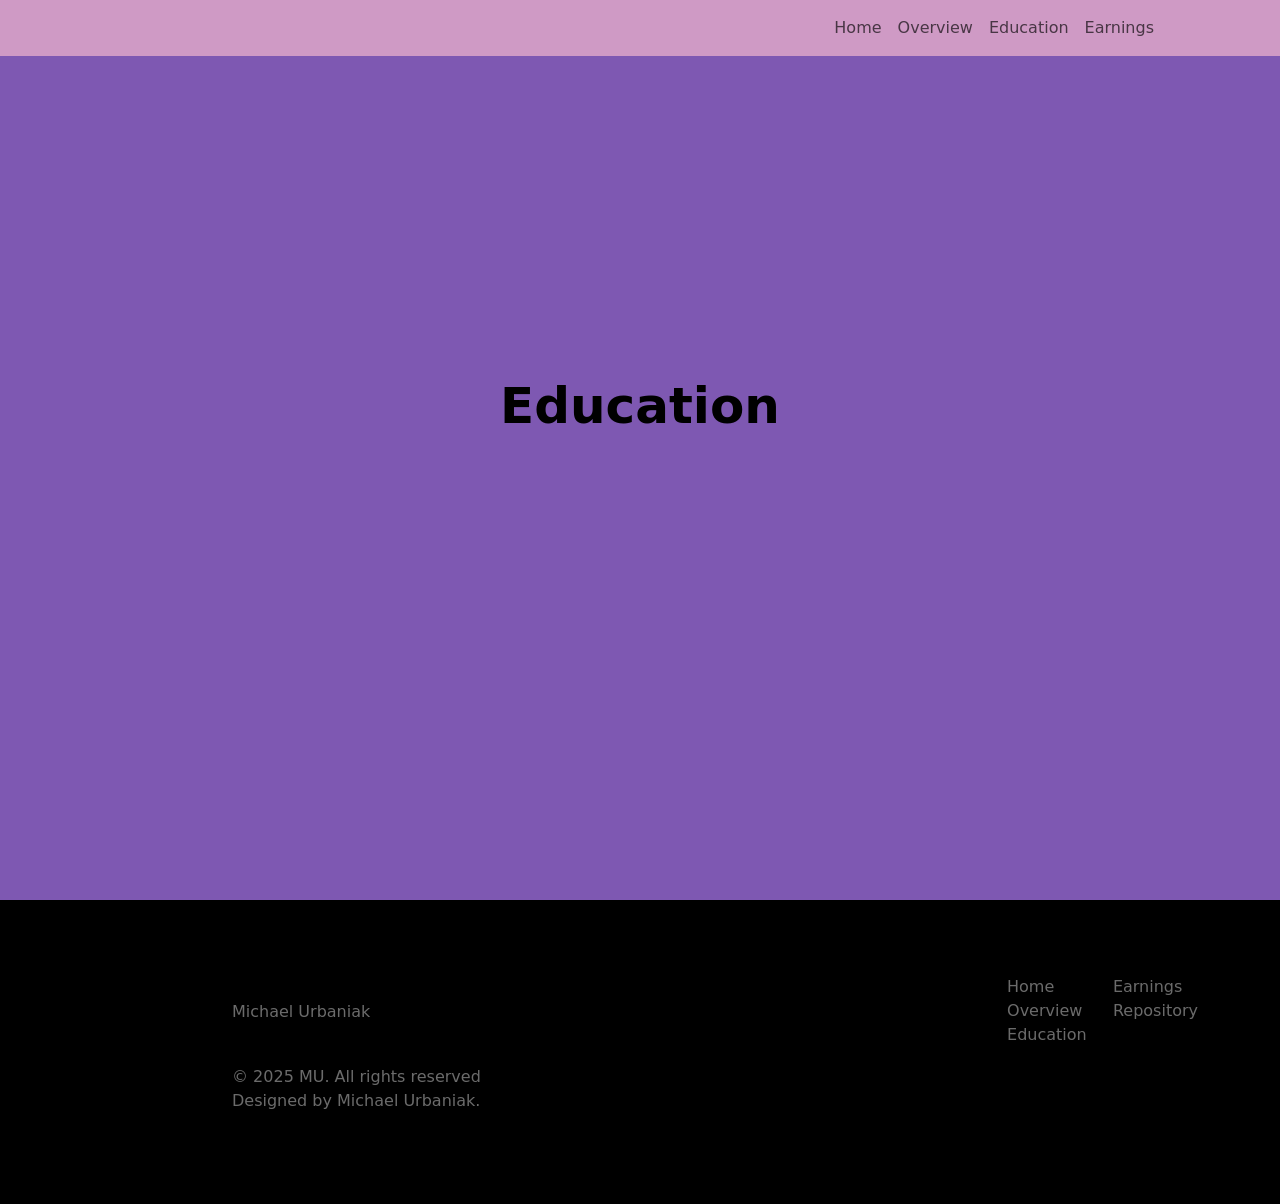
==== education.html @ b7522c2d "1" ====
<!DOCTYPE html>
<html lang="en">
<head>
  <title>LeBron James</title>
  <meta charset="utf-8">
  <meta name="viewport" content="width=device-width, initial-scale=1">
  <link href="https://cdn.jsdelivr.net/npm/bootstrap@5.3.3/dist/css/bootstrap.min.css" rel="stylesheet">
  <script src="https://cdn.jsdelivr.net/npm/bootstrap@5.3.3/dist/js/bootstrap.bundle.min.js"></script>
  <link rel="stylesheet" href="education.css">
</head>
<body>

  <nav class="navbar navbar-expand-md navbar-light fixed-top" id="navbar">
    <div class="container px-4 px-lg-5">
        <a class="navbar-brand" href="#">
            <img src="" height="70px">
        </a>
        <button class="navbar-toggler navbar-toggler-right" data-bs-toggle="collapse" data-bs-target="#navbarcollapse">
            <span class="navbar-toggler-icon"></span>
        </button>
        <div class="collapse navbar-collapse" id="navbarcollapse">
            <ul class="navbar-nav ms-auto">
                <li class="nav-item">
                    <a class="nav-link" href="index.html">Home</a>
                </li>
                <li class="nav-item">
                    <a class="nav-link" href="over.html">Overview</a>
                </li>
                <li class="nav-item">
                    <a class="nav-link" href="education.html">Education</a>
                </li>
                <li class="nav-item">
                    <a class="nav-link" href="money.html">Earnings</a>
                </li>
            </ul>
        </div>
    </div>
</nav>

<section class="home1">
    <div class="text2">
        <h1 class="mb-4 title">Education</h1>
        <img src="" height="300px">
        <p></p>
    </div>
</section>

  <footer class="footer bg-black">
    <div class="container ">
    
    <div class="text">
    <p class="company">Michael Urbaniak</p>
    <p class="copyright">© 2025 MU. All rights reserved <br> Designed by Michael Urbaniak.</p>
    </div>
    <div class="text">
        <a href="index.html">Home</a>
        <a href="over.html">Overview</a>
        <a href="education.html">Education</a>
    </div>
    <div class="text">
        <a href="earnings.html">Earnings</a>
        <a href="">Repository</a>
    </div>
    </div>
    </footer>

<script src="script.js"></script>
</body>
</html>
---- education.css ----
h1 {
    font-size: 50px;
    font-weight: bold;
}

footer .container{
    display: flex;
    flex-direction: row;
    flex-wrap: wrap;
    gap: 20px;
    justify-content: space-between;
    padding-top: 75px;
    padding-bottom: 75px;


}

footer .text{
    display: flex;
    flex-direction: column;
}

footer .text p.company {
    color: rgb(107, 107, 107);
}

footer .text a,
footer .text p.copyright {
    color: rgb(107, 107, 107);
    text-decoration: none;
}

footer .text a:hover {
    color: rgb(155, 155, 155);
    text-decoration: underline;
}

#navbar {
    transition: 0.3s ease;
    background-color: #cf9ac5;

    button.navbar-toggler {
        border: none;
        box-shadow: none;
    }

    .nav-link.active {
        color: var(--highlight);
    }
    .nav-link:hover {
        color: #fff;
    }
}

.navbar.scrolled {
    background: #cf9ac5;
    backdrop-filter: blur(10px);
    box-shadow: 0 2px 10px rgba(0, 0, 0, 0.3);
}

.home1 {
    display: flex;
    align-items: center;
    justify-content: center; 
    padding: 20px;
    text-align:center;
    margin-left: auto;
    margin-right: auto;
    background-color: #7e58b2;
    height: 100vh;
    width: 100%; 

    .text2{
        font-weight: bold;
        color:rgb(0, 0, 0);
        background-color: rgba(255, 255, 255, 0);
    }

    .title{
        font-weight: bold;
        color:rgb(0, 0, 0);
        background-color: rgba(0, 0, 0, 0.0);
    }
}

p {
    margin-left: 500px;
    margin-right: 500px;
    padding-top: 25px;
}

button {
    background-color: #cf9ac5;
    border-radius: 5px;
    font-weight: bold;
}

.company {
    margin-left: 150px;
}

.copyright {
    margin-left: 150px;
}

@media (max-width: 768px) {
    .title {
        font-size: 2rem;
    }

    p {
        font-size: 0.9rem;
        margin: 0 20px;
    }

    .navbar-collapse {
        text-align: center;
    }

    footer .container {
        padding-top: 30px;
        padding-bottom: 30px;
    }

    footer .text {
        text-align: center;
    }
}

@media (max-width: 480px) {
    .title {
        font-size: 1.5rem;
    }

    p {
        font-size: 0.85rem;
        margin: 0 15px;
    }

    img {
        height: 200px;
    }
}
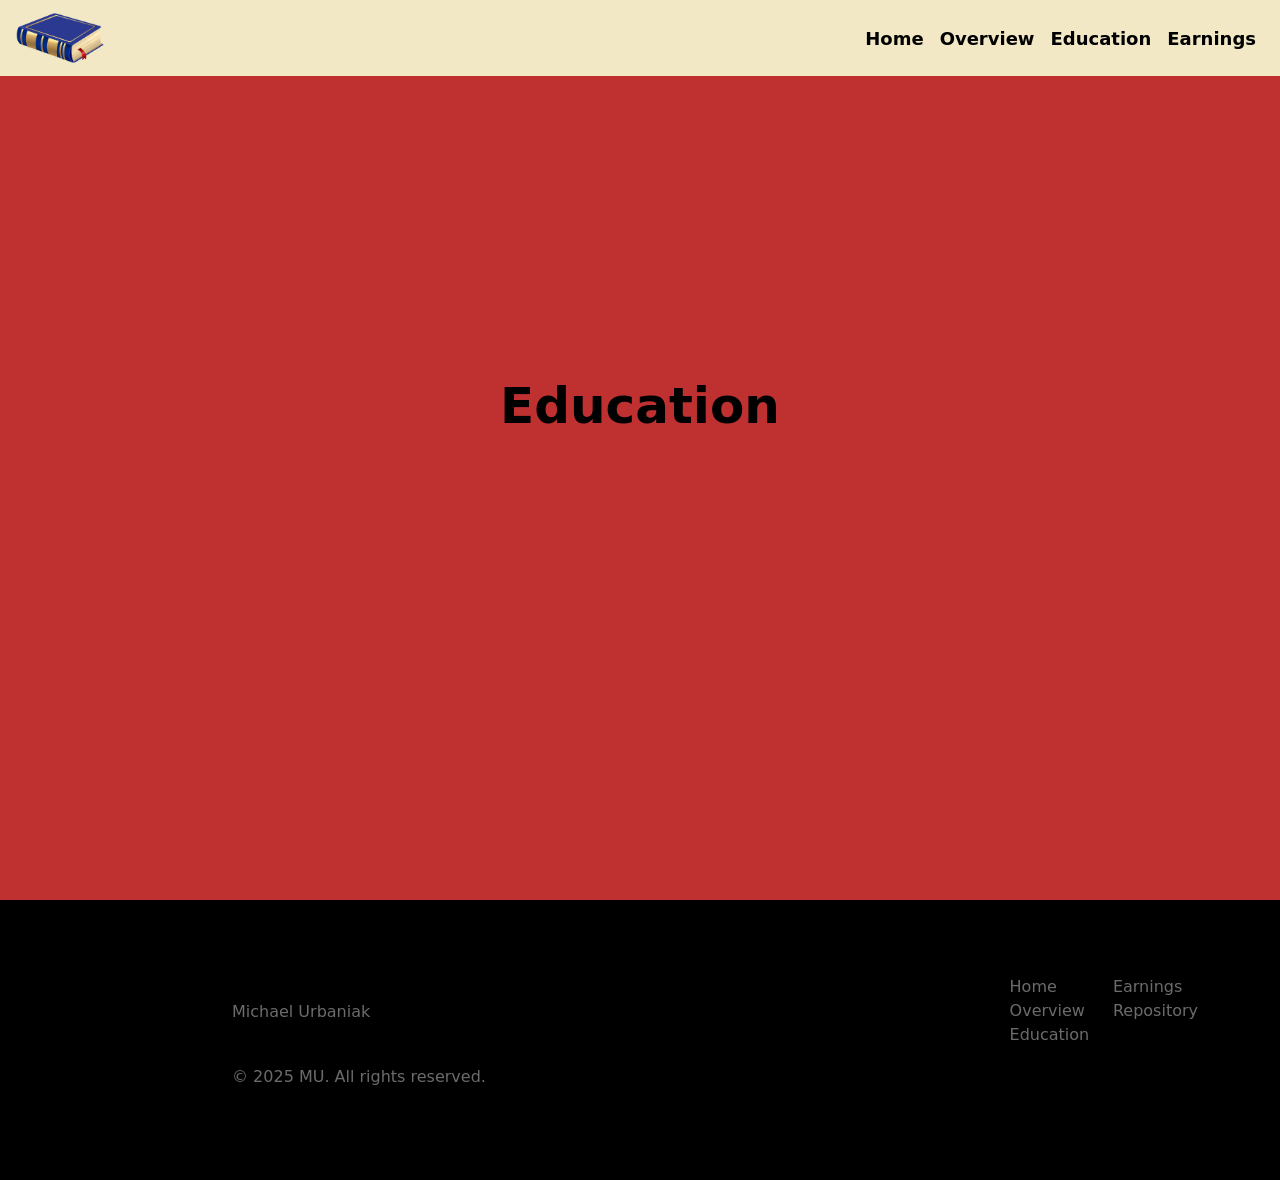
==== commit a1d1d7f1: "qw" ====
--- a/education.html
+++ b/education.html
@@ -1,7 +1,7 @@
 <!DOCTYPE html>
 <html lang="en">
 <head>
-  <title>LeBron James</title>
+    <title>April Project - Author Career</title>
   <meta charset="utf-8">
   <meta name="viewport" content="width=device-width, initial-scale=1">
   <link href="https://cdn.jsdelivr.net/npm/bootstrap@5.3.3/dist/css/bootstrap.min.css" rel="stylesheet">
@@ -11,9 +11,9 @@
 <body>
 
   <nav class="navbar navbar-expand-md navbar-light fixed-top" id="navbar">
-    <div class="container px-4 px-lg-5">
+    <div class="container-fluid px-3">
         <a class="navbar-brand" href="#">
-            <img src="" height="70px">
+            <img src="book.png" height="50px">
         </a>
         <button class="navbar-toggler navbar-toggler-right" data-bs-toggle="collapse" data-bs-target="#navbarcollapse">
             <span class="navbar-toggler-icon"></span>
@@ -50,7 +50,7 @@
     
     <div class="text">
     <p class="company">Michael Urbaniak</p>
-    <p class="copyright">© 2025 MU. All rights reserved <br> Designed by Michael Urbaniak.</p>
+    <p class="copyright">© 2025 MU. All rights reserved.</p>
     </div>
     <div class="text">
         <a href="index.html">Home</a>
--- a/education.css
+++ b/education.css
@@ -37,7 +37,7 @@
 
 #navbar {
     transition: 0.3s ease;
-    background-color: #cf9ac5;
+    background-color: #F2E8C6;
 
     button.navbar-toggler {
         border: none;
@@ -52,8 +52,14 @@
     }
 }
 
+.nav-link {
+    font-size: 18px;
+    font-weight: bold;
+    color: black;
+}
+
 .navbar.scrolled {
-    background: #cf9ac5;
+    background: #F2E8C6;
     backdrop-filter: blur(10px);
     box-shadow: 0 2px 10px rgba(0, 0, 0, 0.3);
 }
@@ -66,7 +72,7 @@
     text-align:center;
     margin-left: auto;
     margin-right: auto;
-    background-color: #7e58b2;
+    background-color: #BF3131;
     height: 100vh;
     width: 100%; 
 
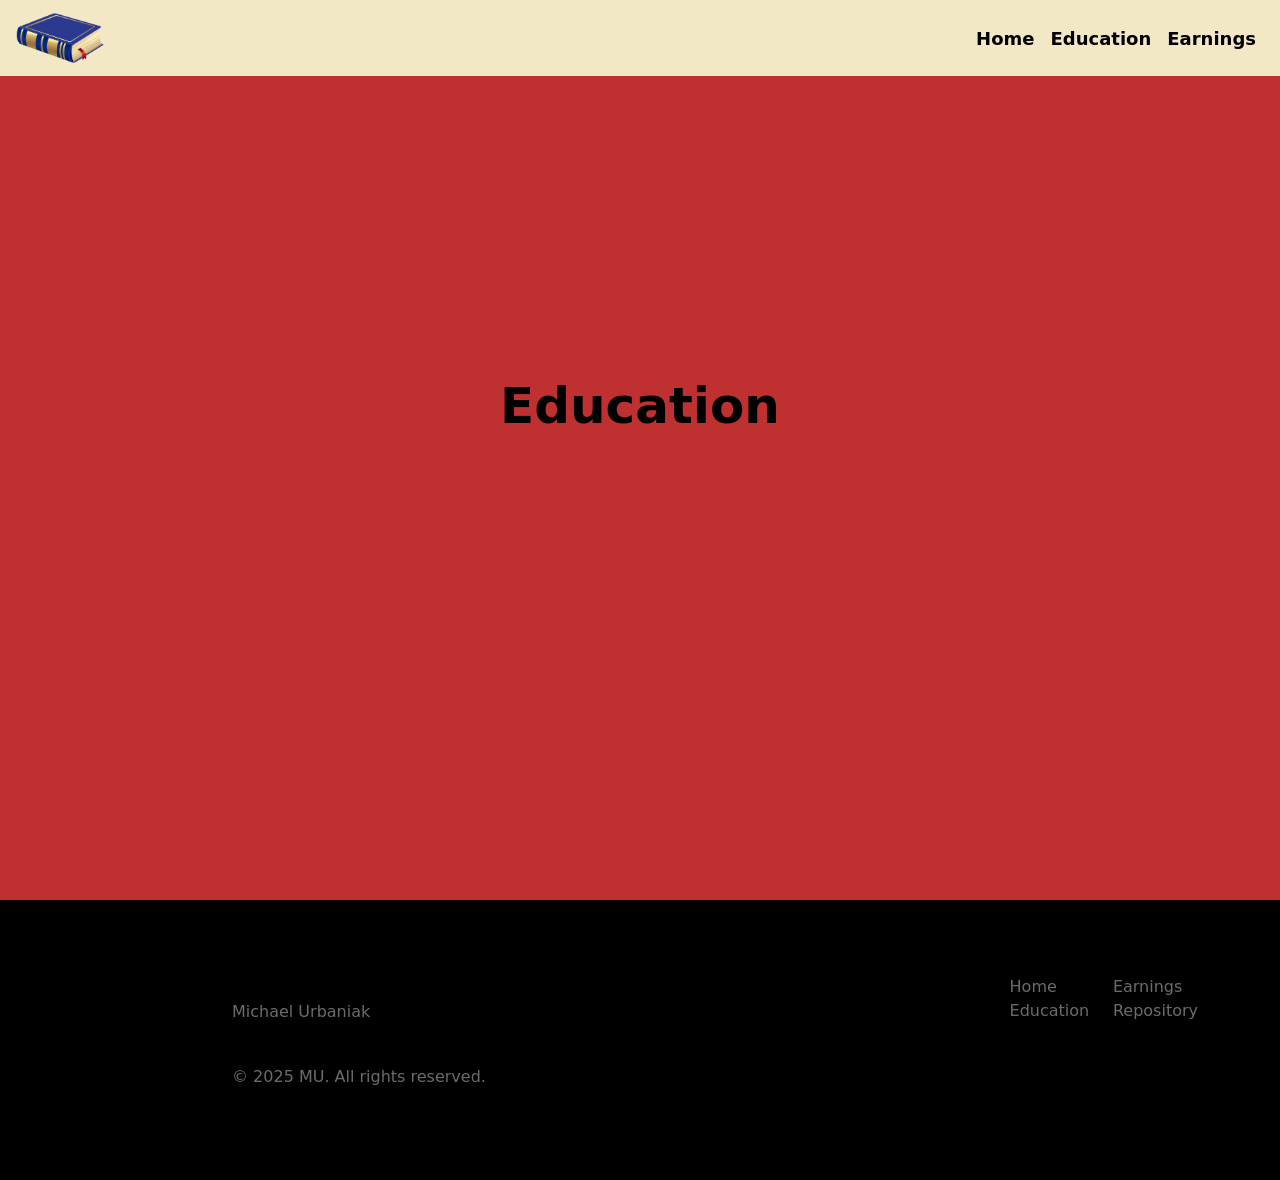
==== commit 456a4746: "12e3" ====
--- a/education.html
+++ b/education.html
@@ -22,9 +22,6 @@
             <ul class="navbar-nav ms-auto">
                 <li class="nav-item">
                     <a class="nav-link" href="index.html">Home</a>
-                </li>
-                <li class="nav-item">
-                    <a class="nav-link" href="over.html">Overview</a>
                 </li>
                 <li class="nav-item">
                     <a class="nav-link" href="education.html">Education</a>
@@ -54,7 +51,6 @@
     </div>
     <div class="text">
         <a href="index.html">Home</a>
-        <a href="over.html">Overview</a>
         <a href="education.html">Education</a>
     </div>
     <div class="text">
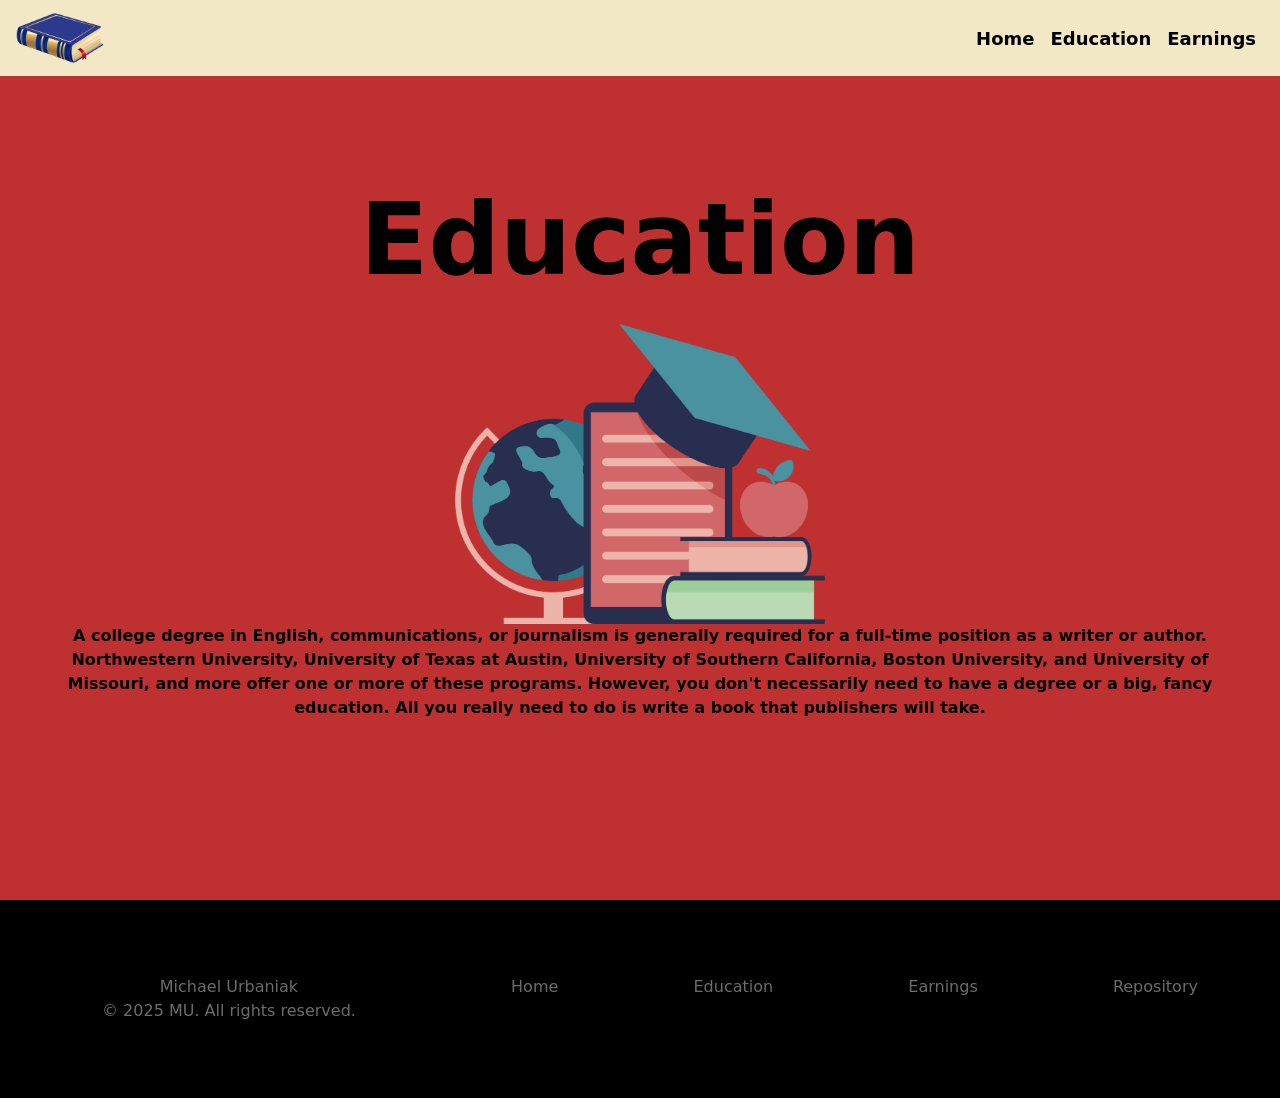
==== commit e1e589cc: "4" ====
--- a/education.html
+++ b/education.html
@@ -37,8 +37,10 @@
 <section class="home1">
     <div class="text2">
         <h1 class="mb-4 title">Education</h1>
-        <img src="" height="300px">
-        <p></p>
+        <img src="ed.png" height="300px">
+        <p>A college degree in English, communications, or journalism is generally required for a full-time position as a writer or author.
+            Northwestern University, University of Texas at Austin, University of Southern California, Boston University, and University of Missouri, and more offer one or more of these programs. However, you don't necessarily need to have a degree or a big, fancy education. All you really need to do is write a book that publishers will take.
+            </p>
     </div>
 </section>
 
@@ -51,10 +53,14 @@
     </div>
     <div class="text">
         <a href="index.html">Home</a>
+    </div>
+    <div class="text">
         <a href="education.html">Education</a>
     </div>
     <div class="text">
         <a href="earnings.html">Earnings</a>
+    </div>
+    <div class="text">
         <a href="">Repository</a>
     </div>
     </div>
--- a/education.css
+++ b/education.css
@@ -1,9 +1,37 @@
-h1 {
-    font-size: 50px;
-    font-weight: bold;
+body {
+    margin: 0;
+    padding: 0;
 }
 
-footer .container{
+.home1 {
+    display: flex;
+    align-items: center;
+    justify-content: center; 
+    padding: 20px;
+    text-align: center;
+    background-color: #BF3131;
+    min-height: 100vh;
+    width: 100%; 
+}
+
+.text2 {
+    font-weight: bold;
+    color: rgb(0, 0, 0);
+    padding: 20px;
+}
+
+.title {
+    font-weight: bold;
+    color: rgb(0, 0, 0);
+    font-size: 100px;
+    margin-bottom: 50px;
+}
+
+p {
+    margin: 0 20px;
+}
+
+footer .container {
     display: flex;
     flex-direction: row;
     flex-wrap: wrap;
@@ -11,21 +39,21 @@
     justify-content: space-between;
     padding-top: 75px;
     padding-bottom: 75px;
-
-
 }
 
-footer .text{
+footer .text {
     display: flex;
     flex-direction: column;
+    align-items: center;
 }
 
-footer .text p.company {
+footer .text p.company,
+footer .text p.copyright {
     color: rgb(107, 107, 107);
+    text-align: center;
 }
 
-footer .text a,
-footer .text p.copyright {
+footer .text a {
     color: rgb(107, 107, 107);
     text-decoration: none;
 }
@@ -38,18 +66,6 @@
 #navbar {
     transition: 0.3s ease;
     background-color: #F2E8C6;
-
-    button.navbar-toggler {
-        border: none;
-        box-shadow: none;
-    }
-
-    .nav-link.active {
-        color: var(--highlight);
-    }
-    .nav-link:hover {
-        color: #fff;
-    }
 }
 
 .nav-link {
@@ -64,86 +80,66 @@
     box-shadow: 0 2px 10px rgba(0, 0, 0, 0.3);
 }
 
-.home1 {
-    display: flex;
-    align-items: center;
-    justify-content: center; 
-    padding: 20px;
-    text-align:center;
-    margin-left: auto;
-    margin-right: auto;
-    background-color: #BF3131;
-    height: 100vh;
-    width: 100%; 
-
-    .text2{
-        font-weight: bold;
-        color:rgb(0, 0, 0);
-        background-color: rgba(255, 255, 255, 0);
+@media screen and (max-width: 768px) {
+    h1 {
+        font-size: 36px;
     }
 
-    .title{
-        font-weight: bold;
-        color:rgb(0, 0, 0);
-        background-color: rgba(0, 0, 0, 0.0);
+    .home1 {
+        padding: 10px;
+        min-height: auto;
     }
-}
 
-p {
-    margin-left: 500px;
-    margin-right: 500px;
-    padding-top: 25px;
-}
+    .text2 {
+        font-size: 18px;
+        text-align: center;
+    }
 
-button {
-    background-color: #cf9ac5;
-    border-radius: 5px;
-    font-weight: bold;
-}
-
-.company {
-    margin-left: 150px;
-}
-
-.copyright {
-    margin-left: 150px;
-}
-
-@media (max-width: 768px) {
     .title {
-        font-size: 2rem;
+        font-size: 50px;
     }
 
     p {
-        font-size: 0.9rem;
         margin: 0 20px;
+    }
+
+    footer .container {
+        flex-direction: column;
+        padding-top: 50px;
+        padding-bottom: 50px;
+    }
+
+    footer .text {
+        margin-bottom: 20px;
+        text-align: center;
+    }
+
+    footer .text a,
+    footer .text p.copyright {
+        font-size: 14px;
+    }
+
+    #navbar {
+        padding: 10px;
+    }
+
+    .navbar-nav {
+        text-align: center;
+    }
+
+    .navbar-toggler {
+        margin-left: auto;
     }
 
     .navbar-collapse {
         text-align: center;
     }
 
-    footer .container {
-        padding-top: 30px;
-        padding-bottom: 30px;
-    }
-
-    footer .text {
-        text-align: center;
+    .navbar-nav .nav-item {
+        margin: 5px 0;
     }
 }
 
-@media (max-width: 480px) {
-    .title {
-        font-size: 1.5rem;
-    }
-
-    p {
-        font-size: 0.85rem;
-        margin: 0 15px;
-    }
-
-    img {
-        height: 200px;
-    }
+.comp {
+    height: 300px;
 }
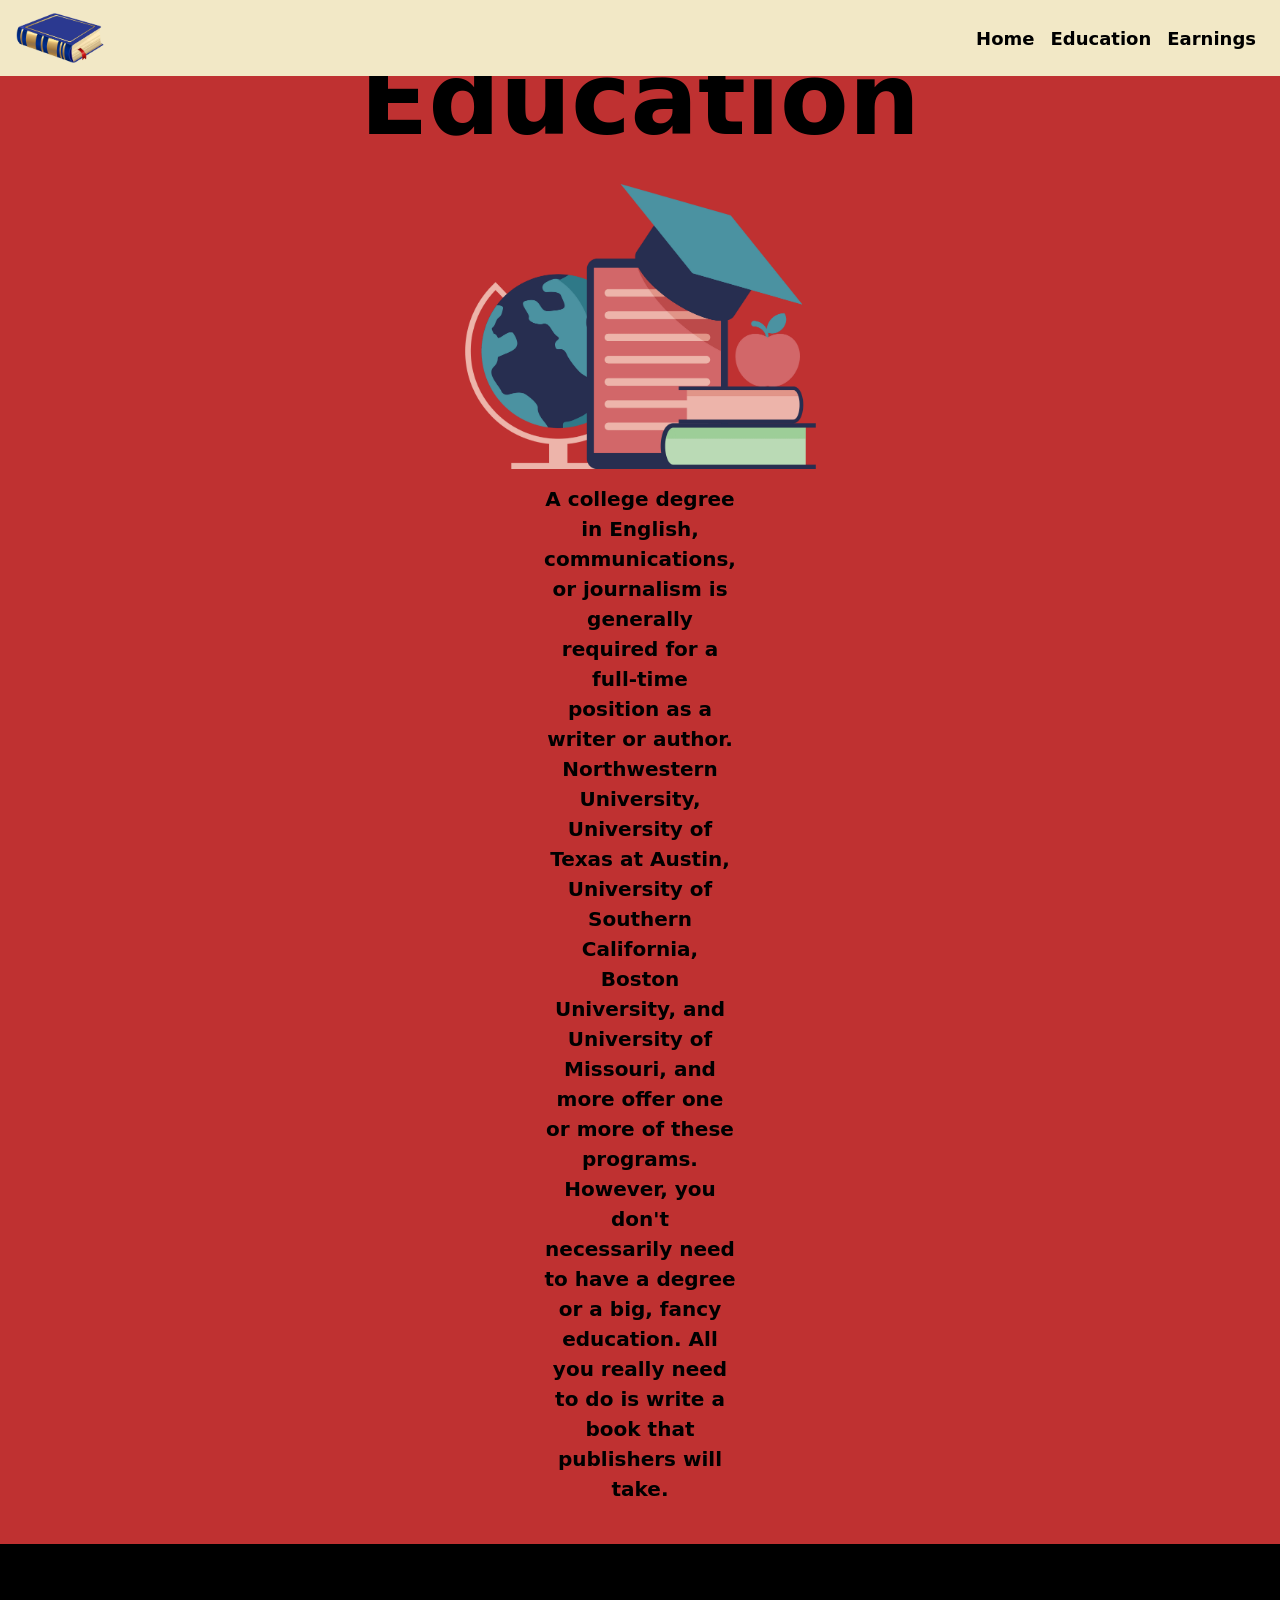
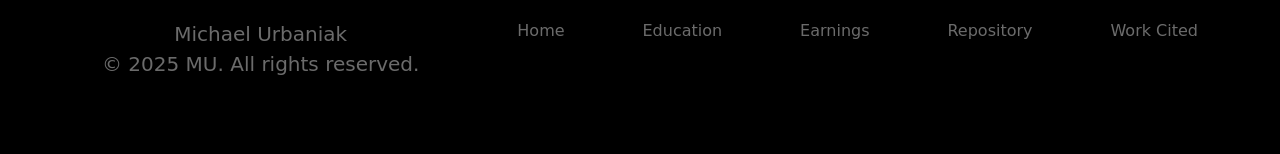
==== commit 07de9275: "5" ====
--- a/education.html
+++ b/education.html
@@ -37,8 +37,9 @@
 <section class="home1">
     <div class="text2">
         <h1 class="mb-4 title">Education</h1>
-        <img src="ed.png" height="300px">
-        <p>A college degree in English, communications, or journalism is generally required for a full-time position as a writer or author.
+        <img class="ed" src="ed.png" height="300px">
+        <br>
+        <p class="main-text">A college degree in English, communications, or journalism is generally required for a full-time position as a writer or author.
             Northwestern University, University of Texas at Austin, University of Southern California, Boston University, and University of Missouri, and more offer one or more of these programs. However, you don't necessarily need to have a degree or a big, fancy education. All you really need to do is write a book that publishers will take.
             </p>
     </div>
@@ -58,10 +59,13 @@
         <a href="education.html">Education</a>
     </div>
     <div class="text">
-        <a href="earnings.html">Earnings</a>
+        <a href="money.html">Earnings</a>
     </div>
     <div class="text">
-        <a href="">Repository</a>
+        <a href="https://github.com/mikeyarm/April-Project-Author">Repository</a>
+    </div>
+    <div class="text">
+        <a href="https://www.bls.gov/ooh/media-and-communication/writers-and-authors.htm#:~:text=Write%20fiction%20or%20nonfiction%20scripts,editors%20and%20clients%20for%20feedback">Work Cited</a>
     </div>
     </div>
     </footer>
--- a/education.css
+++ b/education.css
@@ -29,6 +29,12 @@
 
 p {
     margin: 0 20px;
+    font-size: 20px;
+}
+
+.main-text {
+    padding-left: 500px;
+    padding-right: 500px;
 }
 
 footer .container {
@@ -142,4 +148,8 @@
 
 .comp {
     height: 300px;
+}
+
+.ed {
+    padding-bottom: 15px;
 }
